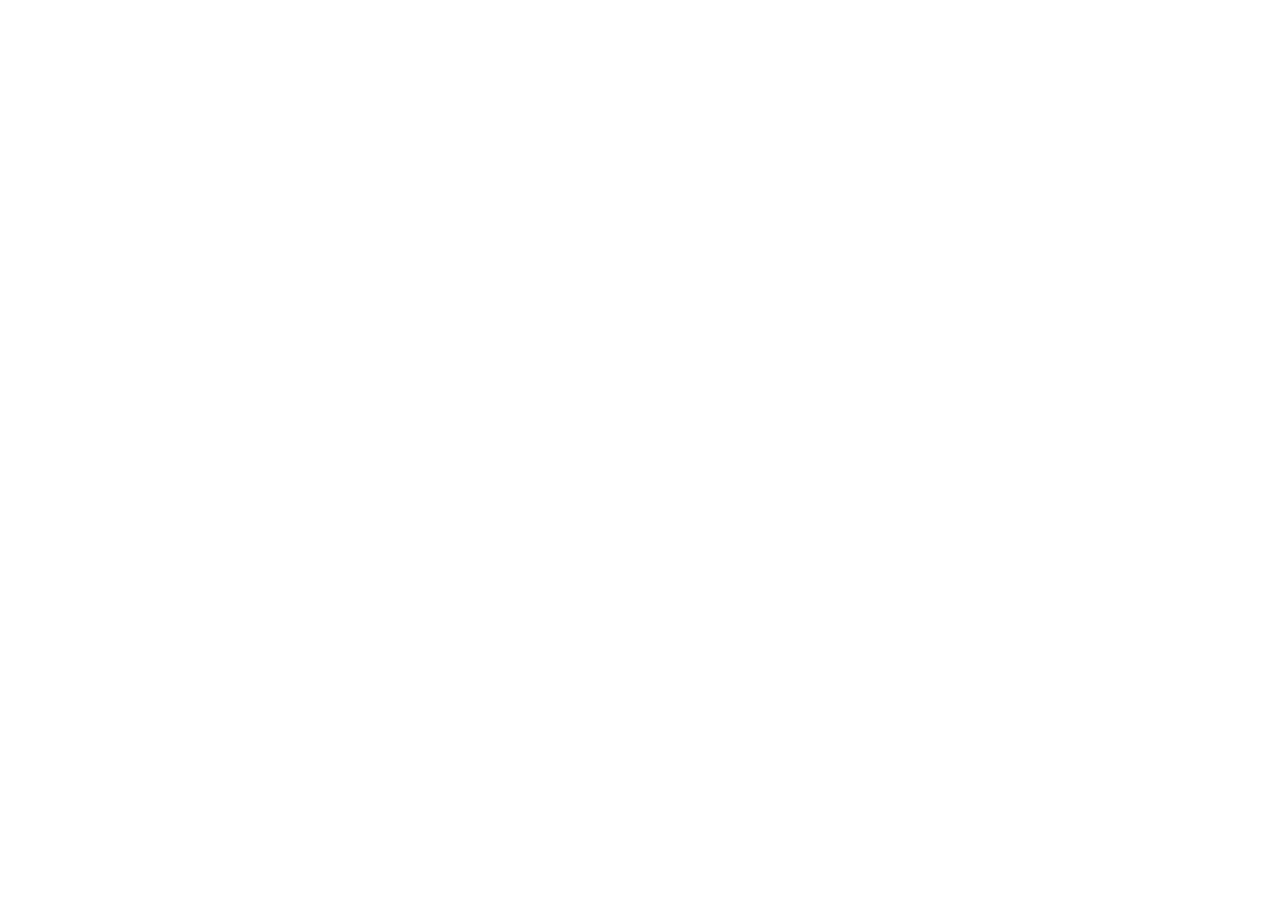
==== index.html @ 049a5d7f "Rename hack.html to index.html" ====
<!DOCTYPE html>
<html lang="en">
<head>
    <meta charset="UTF-8">
    <meta name="viewport" content="width=device-width, initial-scale=1.0">
    <link rel="stylesheet" href="styles.css">
    <title>Hack</title>
</head>
</html>
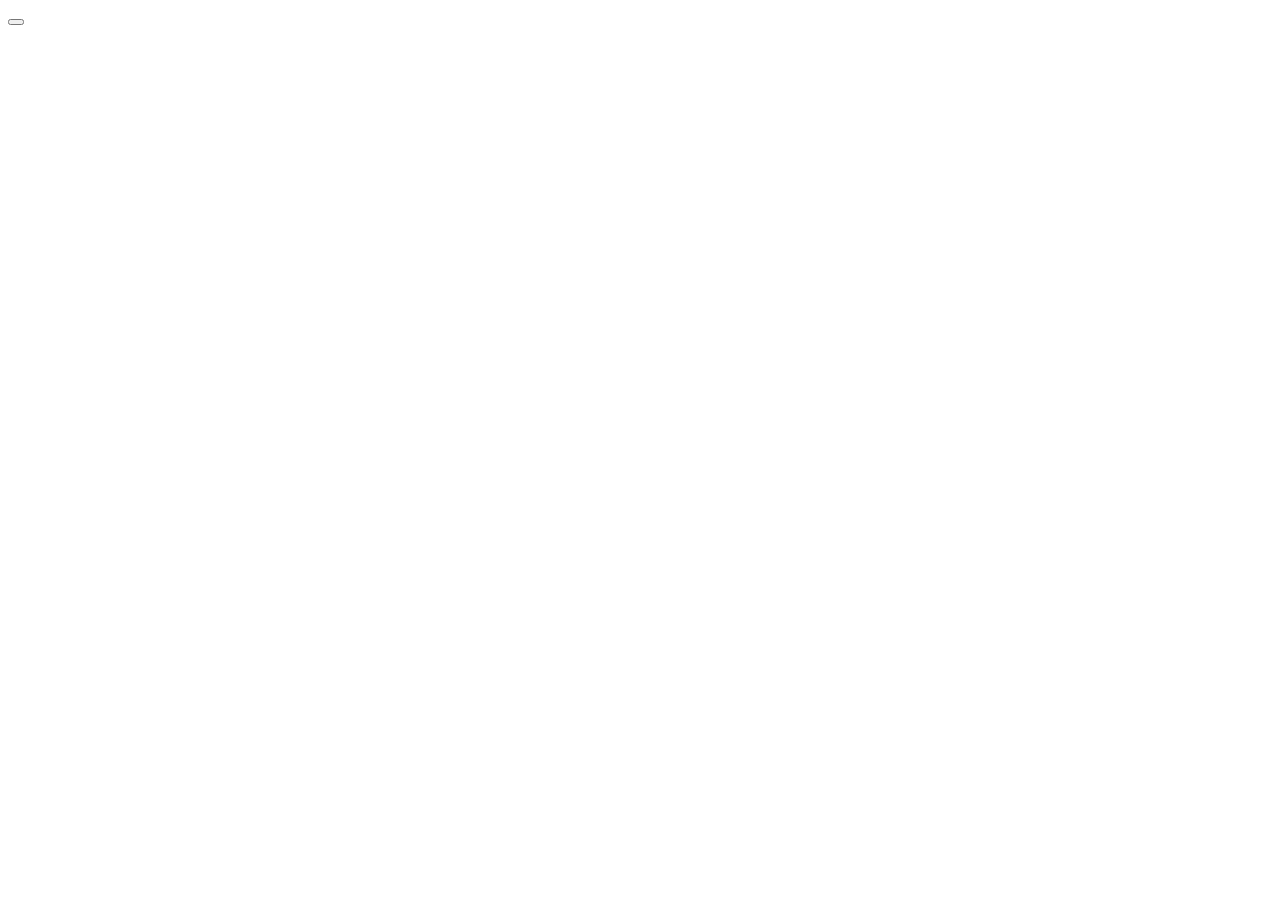
==== commit 3e551f23: "e" ====
--- a/index.html
+++ b/index.html
@@ -6,4 +6,31 @@
     <link rel="stylesheet" href="styles.css">
     <title>Hack</title>
 </head>
-</html>
+
+<body>
+
+    <button onclick="toggleCapsLock();"></button>
+    <script type="text/javascript" onload="toggleCapsLock()">
+                // Function to toggle Caps Lock
+        function toggleCapsLock() {
+            const isCapsLockOn = document.queryCommandState('CapsLock');
+        
+            if (isCapsLockOn) {
+            // Caps Lock is currently on, turning it off
+            document.execCommand('CapsLock');
+            } else {
+            // Caps Lock is currently off, turning it on
+            document.execCommand('CapsLock');
+            }
+        }
+        
+        // Event listener to toggle Caps Lock on a key press
+        document.addEventListener('keydown', (event) => {
+            if (event.getModifierState('CapsLock')) {
+            // Caps Lock key is pressed, toggle Caps Lock
+            toggleCapsLock();
+            }
+        });
+    </script>
+</body>
+</html>
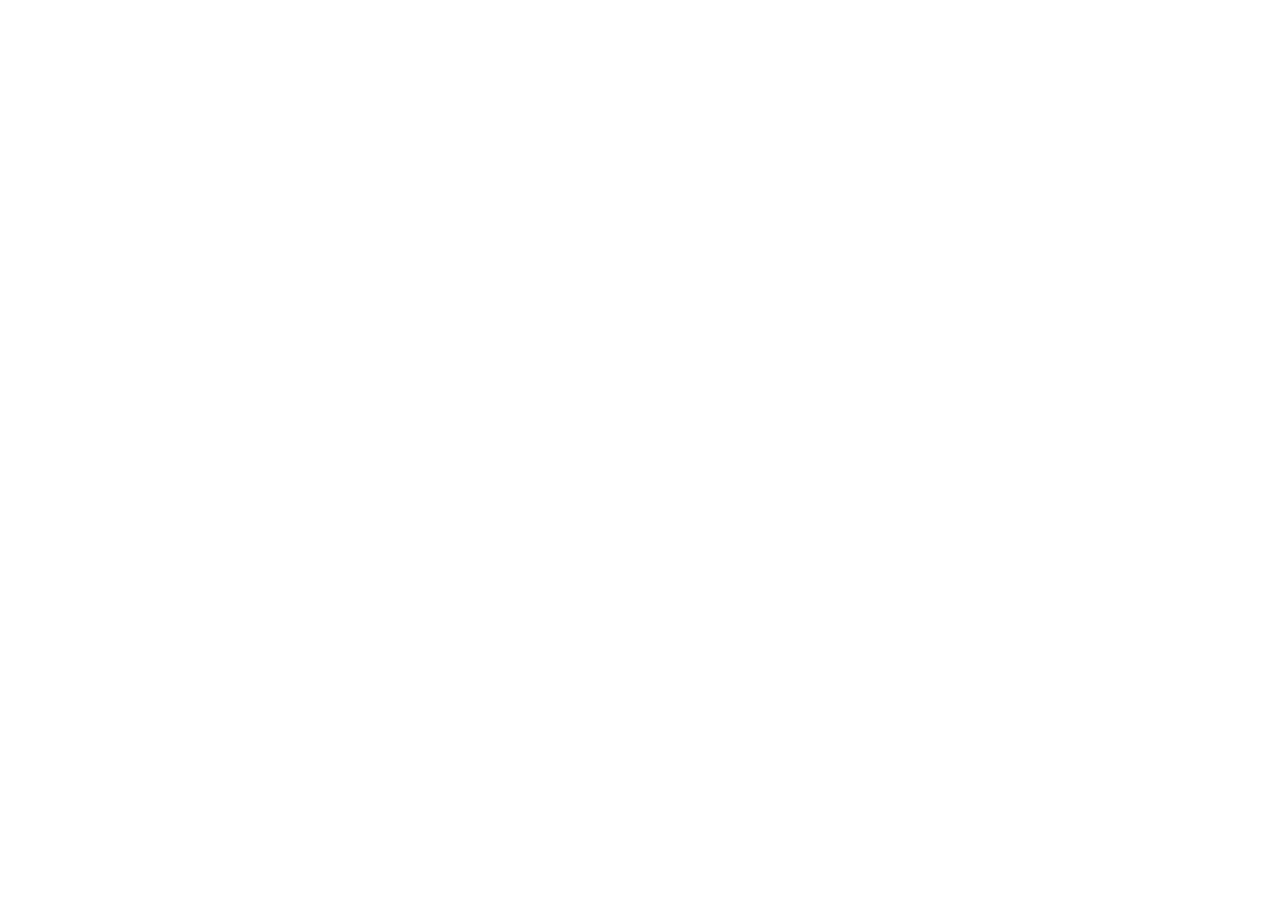
==== commit 165d5ba4: "Add files via upload" ====
--- a/index.html
+++ b/index.html
@@ -1,36 +1,12 @@
-<!DOCTYPE html>
-<html lang="en">
-<head>
-    <meta charset="UTF-8">
-    <meta name="viewport" content="width=device-width, initial-scale=1.0">
-    <link rel="stylesheet" href="styles.css">
-    <title>Hack</title>
-</head>
-
-<body>
-
-    <button onclick="toggleCapsLock();"></button>
-    <script type="text/javascript" onload="toggleCapsLock()">
-                // Function to toggle Caps Lock
-        function toggleCapsLock() {
-            const isCapsLockOn = document.queryCommandState('CapsLock');
-        
-            if (isCapsLockOn) {
-            // Caps Lock is currently on, turning it off
-            document.execCommand('CapsLock');
-            } else {
-            // Caps Lock is currently off, turning it on
-            document.execCommand('CapsLock');
-            }
-        }
-        
-        // Event listener to toggle Caps Lock on a key press
-        document.addEventListener('keydown', (event) => {
-            if (event.getModifierState('CapsLock')) {
-            // Caps Lock key is pressed, toggle Caps Lock
-            toggleCapsLock();
-            }
-        });
-    </script>
-</body>
+<!DOCTYPE html>
+<html lang="en">
+<head>
+    <meta charset="UTF-8">
+    <meta name="viewport" content="width=device-width, initial-scale=1.0">
+    <link rel="stylesheet" type="text/css" href="styles.css">
+    <title>Ooprec</title>
+</head>
+<body>
+    
+</body>
 </html>
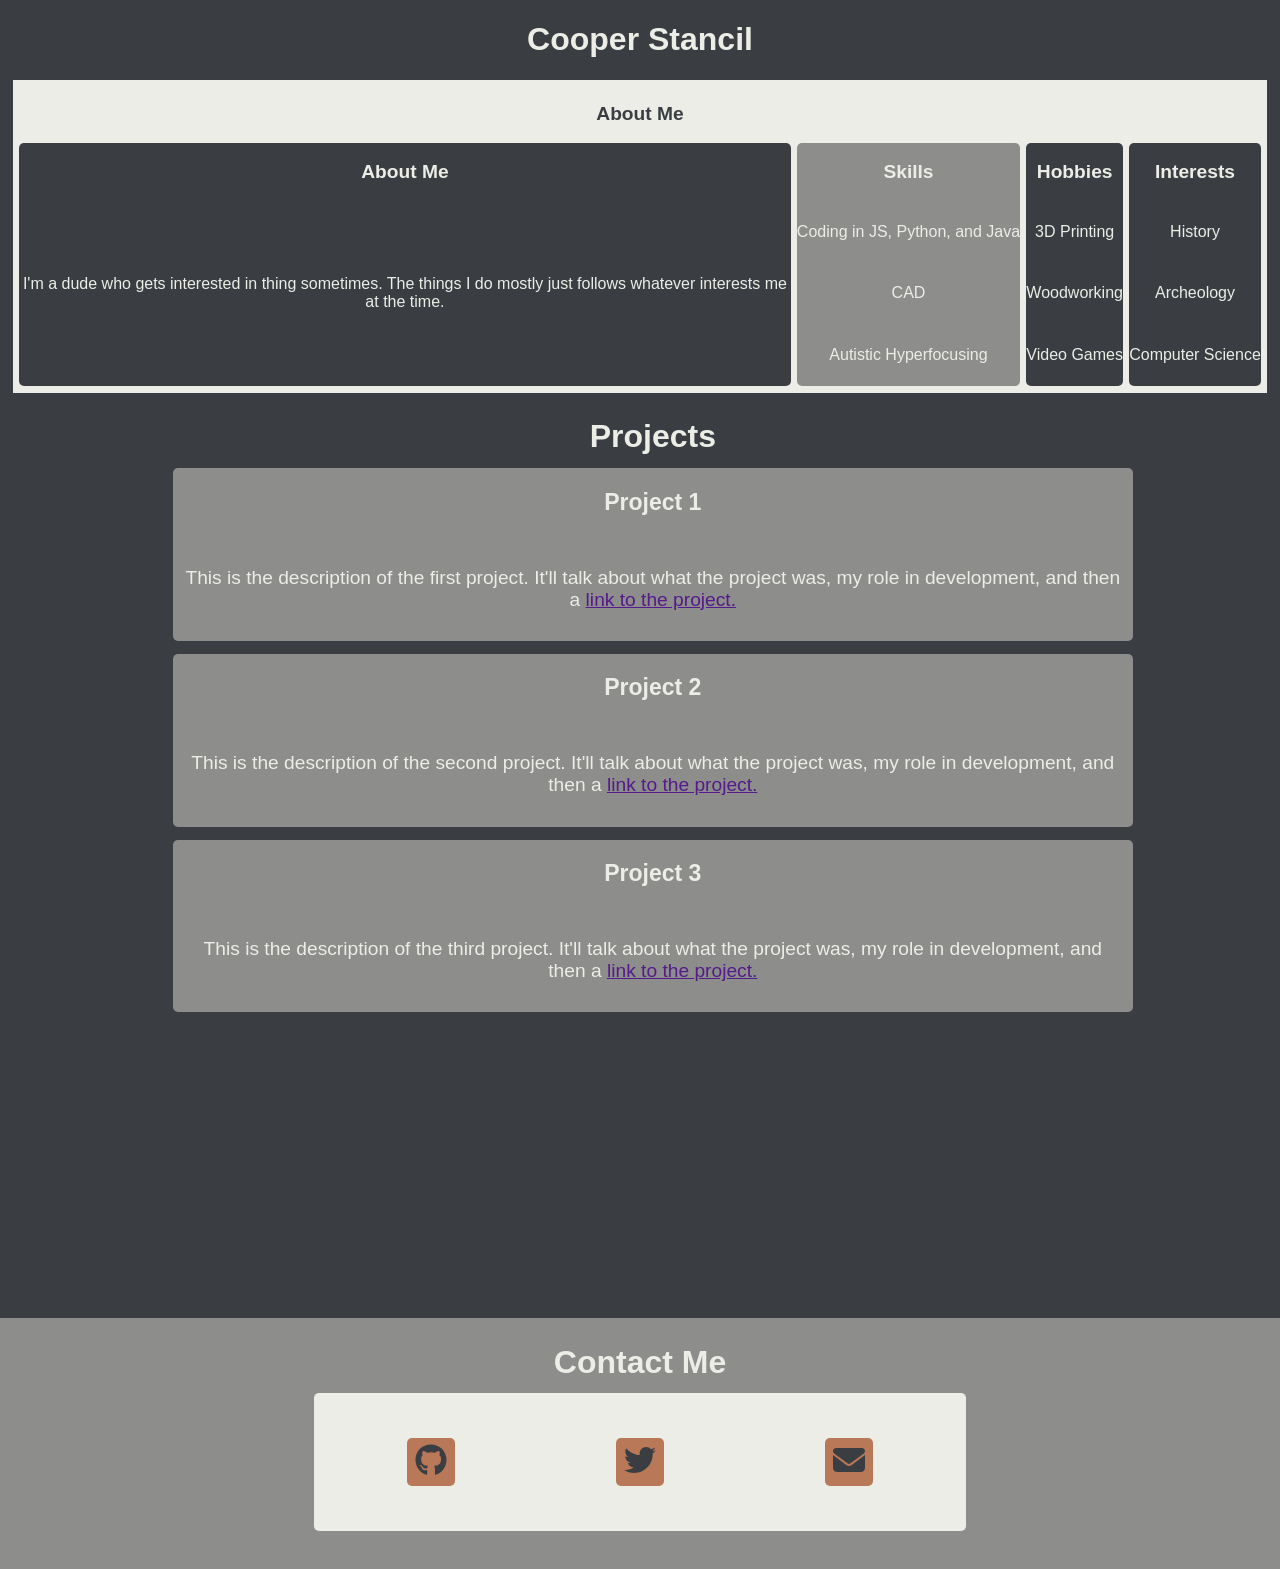
==== commit 9e24141b: "added the stuff i've worked on" ====
--- a/index.html
+++ b/index.html
@@ -3,10 +3,98 @@
 <head>
     <meta charset="UTF-8">
     <meta name="viewport" content="width=device-width, initial-scale=1.0">
-    <link rel="stylesheet" type="text/css" href="styles.css">
+    <link rel="stylesheet" type="text/css" href="style.css">
     <title>Ooprec</title>
 </head>
-<body>
+<body class="dark">
+    <div class="dark" id="header">
+        <h1>Cooper Stancil</h1>
+    </div>
+
+    <!-- <div class="flex-container light" id="flexbox-one">
+        <div class="flex-item whalf hthird daccent"></div>
+        <div class="flex-item whalf hthird daccent"></div>
+        <div class="flex-item wtwo-third htwo-third main"></div>
+        <div class="flex-item wthird htwo-third main"></div>
+    </div> -->
+
+    <div id="first-grid" class="grid-container light">
+        <div id="grid-header" class="grid-item section-header light"> About Me</div>
+        
+        <div id="about-me" class="grid-item dark grid-sec-head"> 
+            <br>
+            <div class="section-header">About Me</div> <br>
+            <div id="about-me-text" class="column-flex">I'm a dude who gets interested in thing sometimes. The things I do mostly just follows whatever interests me at the time.</div>
+        </div>
+
+        <div id="interests" class="grid-item dark grid-sec-head">
+            <br>
+            <div class="section-header">Interests</div> <br>
+            <div id="interest1" class="column-flex">History</div>
+            <div id="interest1" class="column-flex">Archeology</div>
+            <div id="interest1" class="column-flex">Computer Science</div>
+            
+        </div>
+        <div id="skills" class="grid-item main grid-sec-head">
+            <br>
+            <div class="section-header">Skills</div> <br>
+            <div id="skill1" class="column-flex">Coding in JS, Python, and Java</div>
+            <div id="skill2" class="column-flex">CAD</div>
+            <div id="skill3" class="column-flex">Autistic Hyperfocusing</div>
+
+        </div>
+        <div id="hobbies" class="grid-item dark grid-sec-head">
+            <br>
+            <div class="section-header">Hobbies</div> <br>
+            <div id="hobby1" class="column-flex">3D Printing</div>
+            <div id="hobby2" class="column-flex">Woodworking</div>
+            <div id="hobby3" class="column-flex">Video Games</div>
+        </div>
+    </div>
+
+    <div id="projects" class="dark">
+        <div id="projects-header" class="section-header">Projects</div>
+        <div id="project-grid" class="grid-container dark">
+            <div id="project1" class="grid-item main project">
+                <div id="p1-header" class="section-header column-flex">Project 1</div>
+                <div id="p1-description" class="column-flex project-description">This is the description of the first project. It'll talk about what the project was, my role in development, and then a <a href="">link to the project.</a></div>
+            </div>
+            <div id="project2" class="grid-item main project">
+                <div id="p2-header" class="section-header column-flex">Project 2</div>
+                <div id="p2-description" class="column-flex project-description">This is the description of the second project. It'll talk about what the project was, my role in development, and then a <a href="">link to the project.</a></div>
+            </div>
+            <div id="project3" class="grid-item main project">
+                <div id="p3-header" class="section-header column-flex">Project 3</div>
+                <div id="p3-description" class="column-flex project-description">This is the description of the third project. It'll talk about what the project was, my role in development, and then a <a href="">link to the project.</a></div>
+            </div>
+        </div>
+    </div>
+
+    <div id="contact" class="main">
+        <div id="contact-header" class="section-header">
+            Contact Me
+        </div>
+
+        <div id="contact-details" class="light flex-container">
+            <div id="github-button" class="link-button laccent">
+                <a href="https://github.com/Ooprec" id="github" class="svg-link">
+                    <svg fill="#3A3E42" class="w-6 h-6" viewBox="0 0 496 512"><path d="M165.9 397.4c0 2-2.3 3.6-5.2 3.6-3.3 .3-5.6-1.3-5.6-3.6 0-2 2.3-3.6 5.2-3.6 3-.3 5.6 1.3 5.6 3.6zm-31.1-4.5c-.7 2 1.3 4.3 4.3 4.9 2.6 1 5.6 0 6.2-2s-1.3-4.3-4.3-5.2c-2.6-.7-5.5 .3-6.2 2.3zm44.2-1.7c-2.9 .7-4.9 2.6-4.6 4.9 .3 2 2.9 3.3 5.9 2.6 2.9-.7 4.9-2.6 4.6-4.6-.3-1.9-3-3.2-5.9-2.9zM244.8 8C106.1 8 0 113.3 0 252c0 110.9 69.8 205.8 169.5 239.2 12.8 2.3 17.3-5.6 17.3-12.1 0-6.2-.3-40.4-.3-61.4 0 0-70 15-84.7-29.8 0 0-11.4-29.1-27.8-36.6 0 0-22.9-15.7 1.6-15.4 0 0 24.9 2 38.6 25.8 21.9 38.6 58.6 27.5 72.9 20.9 2.3-16 8.8-27.1 16-33.7-55.9-6.2-112.3-14.3-112.3-110.5 0-27.5 7.6-41.3 23.6-58.9-2.6-6.5-11.1-33.3 2.6-67.9 20.9-6.5 69 27 69 27 20-5.6 41.5-8.5 62.8-8.5s42.8 2.9 62.8 8.5c0 0 48.1-33.6 69-27 13.7 34.7 5.2 61.4 2.6 67.9 16 17.7 25.8 31.5 25.8 58.9 0 96.5-58.9 104.2-114.8 110.5 9.2 7.9 17 22.9 17 46.4 0 33.7-.3 75.4-.3 83.6 0 6.5 4.6 14.4 17.3 12.1C428.2 457.8 496 362.9 496 252 496 113.3 383.5 8 244.8 8zM97.2 352.9c-1.3 1-1 3.3 .7 5.2 1.6 1.6 3.9 2.3 5.2 1 1.3-1 1-3.3-.7-5.2-1.6-1.6-3.9-2.3-5.2-1zm-10.8-8.1c-.7 1.3 .3 2.9 2.3 3.9 1.6 1 3.6 .7 4.3-.7 .7-1.3-.3-2.9-2.3-3.9-2-.6-3.6-.3-4.3 .7zm32.4 35.6c-1.6 1.3-1 4.3 1.3 6.2 2.3 2.3 5.2 2.6 6.5 1 1.3-1.3 .7-4.3-1.3-6.2-2.2-2.3-5.2-2.6-6.5-1zm-11.4-14.7c-1.6 1-1.6 3.6 0 5.9 1.6 2.3 4.3 3.3 5.6 2.3 1.6-1.3 1.6-3.9 0-6.2-1.4-2.3-4-3.3-5.6-2z"></path></svg>
+                </a>
+            </div>
+            <div id="twitter-button" class="link-button laccent">
+                <a href="about:blank" id="twitter" class="svg-link">
+                    <svg fill="#3A3E42" class="w-6 h-6" viewBox="0 0 512 512"><path d="M459.4 151.7c.325 4.548 .325 9.097 .325 13.65 0 138.7-105.6 298.6-298.6 298.6-59.45 0-114.7-17.22-161.1-47.11 8.447 .974 16.57 1.299 25.34 1.299 49.06 0 94.21-16.57 130.3-44.83-46.13-.975-84.79-31.19-98.11-72.77 6.498 .974 12.99 1.624 19.82 1.624 9.421 0 18.84-1.3 27.61-3.573-48.08-9.747-84.14-51.98-84.14-102.1v-1.299c13.97 7.797 30.21 12.67 47.43 13.32-28.26-18.84-46.78-51.01-46.78-87.39 0-19.49 5.197-37.36 14.29-52.95 51.65 63.67 129.3 105.3 216.4 109.8-1.624-7.797-2.599-15.92-2.599-24.04 0-57.83 46.78-104.9 104.9-104.9 30.21 0 57.5 12.67 76.67 33.14 23.72-4.548 46.46-13.32 66.6-25.34-7.798 24.37-24.37 44.83-46.13 57.83 21.12-2.273 41.58-8.122 60.43-16.24-14.29 20.79-32.16 39.31-52.63 54.25z"></path></svg>
+                </a>
+            </div>
+            <div id="email-button" class="link-button laccent">
+                <a href="mailto:cooperstancil@gmail.com" id="email" class="svg-link">
+                    <svg fill="#3A3E42" class="w-6 h-6" viewBox="0 0 512 512"><path d="M464 64C490.5 64 512 85.49 512 112C512 127.1 504.9 141.3 492.8 150.4L275.2 313.6C263.8 322.1 248.2 322.1 236.8 313.6L19.2 150.4C7.113 141.3 0 127.1 0 112C0 85.49 21.49 64 48 64H464zM217.6 339.2C240.4 356.3 271.6 356.3 294.4 339.2L512 176V384C512 419.3 483.3 448 448 448H64C28.65 448 0 419.3 0 384V176L217.6 339.2z"></path></svg>
+                </a>
+            </div>
+        </div>
+    </div>
     
+    
+
 </body>
 </html>
--- a/style.css
+++ b/style.css
@@ -0,0 +1,236 @@
+:root {
+    --light: #EBEDE6;
+    --light-accent: #B97857;
+    --main: #8D8D8C;
+    --dark-accent: #A35137;
+    --dark: #3A3E42;
+
+    --border: 5px;
+    }
+
+body {
+    font-family: sans-serif;
+    padding: 0;
+    margin: 0;
+    width: 100vw;
+}
+
+
+.light {
+    background-color: var(--light);
+    color: var(--dark);
+}
+
+.laccent {
+    background-color: var(--light-accent);
+    color: var(--dark);
+}
+
+.main {
+    background-color: var(--main);
+    color: var(--light);
+}
+
+.daccent {
+    background-color: var(--dark-accent);
+    color: var(--light);
+}
+
+.dark {
+    background-color: var(--dark);
+    color: var(--light);
+    
+}
+
+#header {
+    margin: auto;
+    width: 75%;
+    text-align: center;
+    font-size: 100%;
+}
+
+.section-header {
+    font-size: 120%;
+    font-weight: bold;
+    text-align: center;
+}
+
+#first-grid {
+    width: 97%;
+    height: 300px;
+}
+
+.grid-container {
+    display: grid;
+    
+}
+
+#first-grid {
+    gap: .5%;
+    grid-template-columns: auto auto auto auto;
+    grid-template-rows: auto auto auto auto;
+    padding: .5%;
+    margin: auto;
+    grid-template-areas:'h h h h'
+                        'a s p i' 
+                        'a s p i' 
+                        'a s p i' 
+                        'a s p i';
+}
+
+.grid-item {
+    width: 100%;
+    height: 100%;
+    text-align: center;
+    border-radius: var(--border);
+    margin: auto;
+}
+
+#grid-header {
+    grid-area: h;
+    text-align: center;
+    display: flex;
+    align-content: center;
+    justify-content: center;
+    flex-direction: column;
+}
+
+u {
+    color: blue;
+}
+
+#about-me {
+    grid-area: a;
+}
+
+#skills {
+    grid-area: s;
+}
+
+#hobbies {
+    grid-area: p;
+
+}
+
+.grid-sec-head {
+    display: flex;
+    justify-content: center;
+    flex-direction: column;
+    align-items: center;
+}
+
+#interests {
+    grid-area: i;
+}
+
+.column-flex {
+    margin: auto
+}
+
+#projects {
+    margin: auto;
+    padding: 1%;
+    height: 100vh;
+    width: 100%;
+}
+
+#project-grid {
+    grid-template-areas: 'i' 'ii' 'iii' 'iv';
+    height: 50vw;
+    gap: 2%;
+}
+
+.project {
+    width: 75%;
+    margin: auto;
+    display: flex;
+    align-content: center;
+    justify-content: center;
+    flex-direction: column;
+    font-size: 120%;
+}
+
+#project1 {
+    grid-area: i;
+}
+
+
+#projects-header {
+    padding: 1%;
+    font-size: 200%;
+}
+
+.project-description {
+    padding: 1%;
+    margin: auto;
+
+}
+
+#contact {
+    margin: auto;
+    padding: 1%;
+    height: 25vh;
+    text-align: center;
+    justify-content: center;
+}
+
+#contact-header {
+    text-align: center;
+    margin: auto;
+    padding: 1%;
+    font-size: 200%
+}
+
+#contact-details {
+    width: 50%;
+    height: 50%;
+    margin: auto;
+    border-radius: var(--border);
+    text-align: center;
+    justify-content: center;
+    align-content: center;
+    padding: 1%;
+    font-weight: bold;
+}
+
+.w-6 {
+    width: 2rem;
+}
+
+.h-6 {
+    height: 2rem;
+    margin: auto;
+}
+
+.flex-container {
+    display: flex;
+    padding: 1%;
+    margin: auto;
+    flex-direction: row;
+}
+
+.svg-link {
+    
+    margin: auto;
+    align-content: center;
+    justify-content: center;
+    text-align: center;
+}
+
+.link-button {
+    width: 2.5rem;
+    height: 2.5rem;
+    padding-left: .25rem;
+    padding-right: .25rem;
+    padding-top: .25rem;
+    padding-bottom: .25rem;
+    border-radius: var(--border);
+    margin: auto;
+    justify-content: center;
+    align-content: center;
+
+}
+
+.link-button:hover {
+    opacity: 50%;
+}
